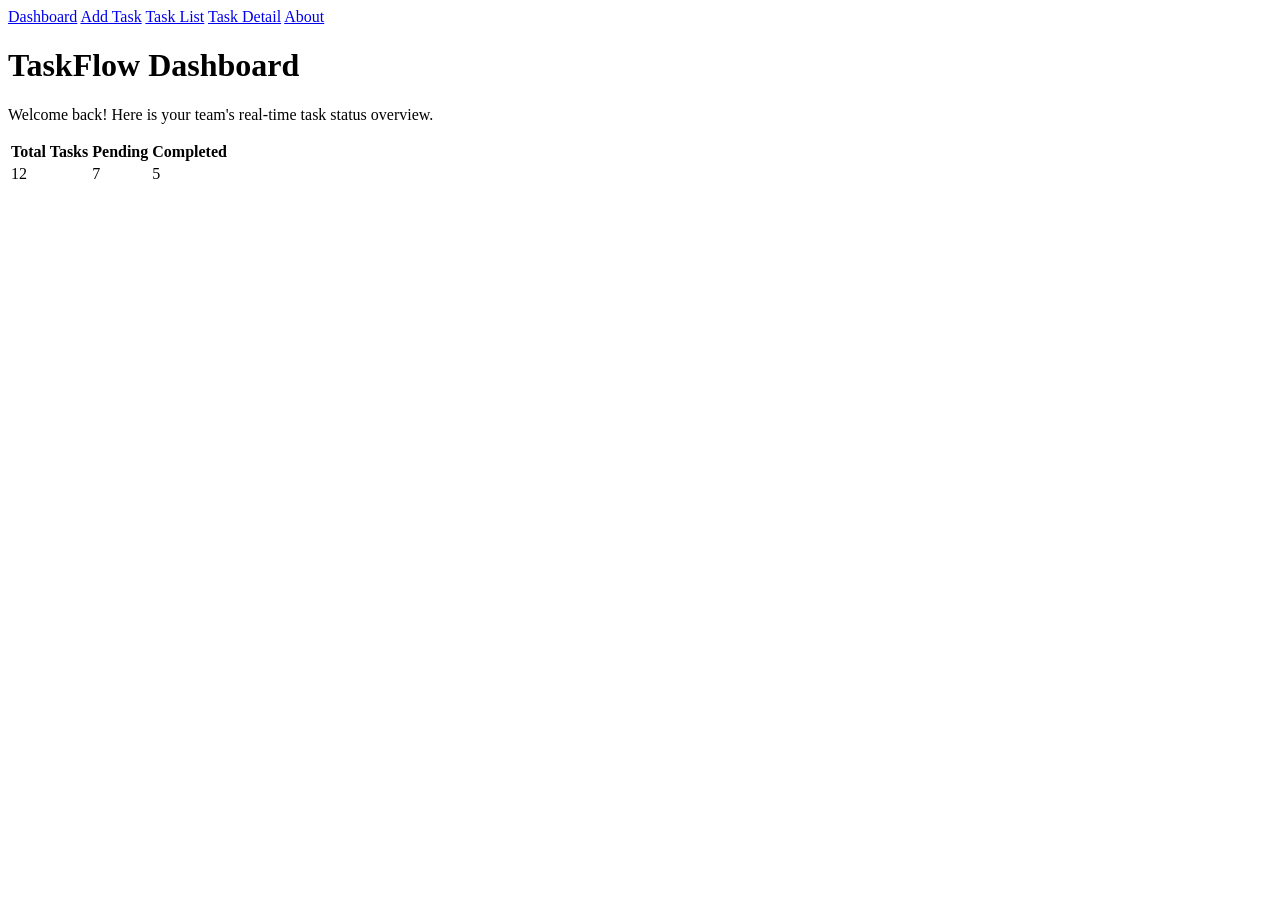
==== index.html @ 91dea452 "infrastructure setup by TL" ====
<!DOCTYPE html>
<html lang="en">
<head>
    <meta charset="UTF-8">
    <title>TaskFlow - Dashboard</title>
    <link rel="stylesheet" href="style.css">
</head>
<body>
    <header>
        <nav>
            <a href="index.html">Dashboard</a>
            <a href="add-task.html">Add Task</a>
            <a href="task-list.html">Task List</a>
            <a href="task-detail.html">Task Detail</a>
            <a href="about.html">About</a>
        </nav>
    </header>
    <div class="container">
        <h1>TaskFlow Dashboard</h1>
        <p>Welcome back! Here is your team's real-time task status overview.</p>
        <table>
            <tr><th>Total Tasks</th><th>Pending</th><th>Completed</th></tr>
            <tr><td>12</td><td>7</td><td>5</td></tr>
        </table>
    </div>
</body>
</html>
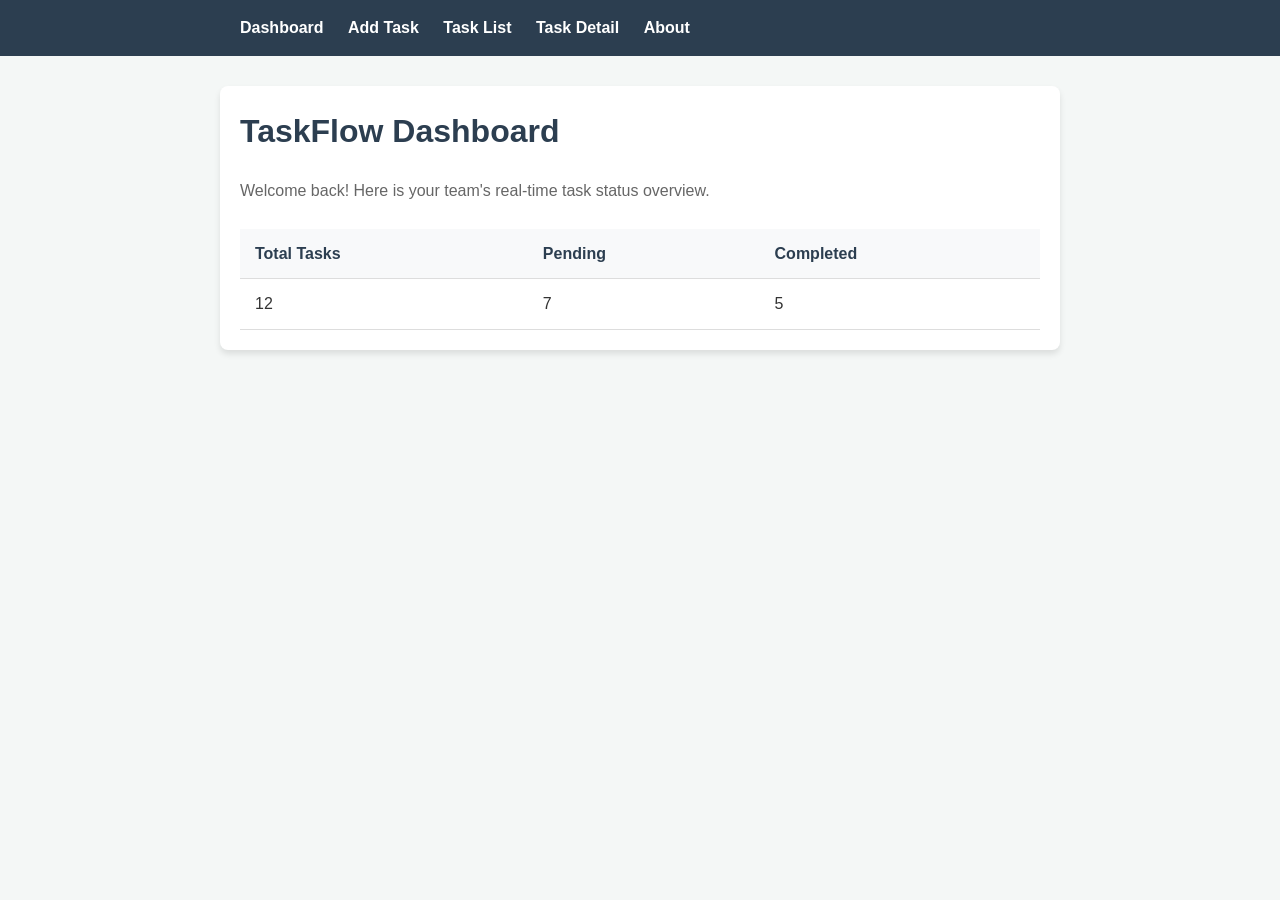
==== commit 0af81ff9: "ui fix" ====
--- a/index.html
+++ b/index.html
@@ -3,7 +3,85 @@
 <head>
     <meta charset="UTF-8">
     <title>TaskFlow - Dashboard</title>
-    <link rel="stylesheet" href="style.css">
+    <style>
+        /* Base styles */
+        body {
+            font-family: 'Segoe UI', Tahoma, Geneva, Verdana, sans-serif;
+            line-height: 1.6;
+            background-color: #f4f7f6;
+            color: #333;
+            margin: 0;
+            padding: 0;
+        }
+
+        /* Container to center content */
+        .container {
+            max-width: 800px;
+            margin: 30px auto;
+            padding: 20px;
+            background-color: #fff;
+            border-radius: 8px;
+            box-shadow: 0 4px 6px rgba(0, 0, 0, 0.1);
+        }
+
+        /* Navigation Bar */
+        header {
+            background-color: #2c3e50;
+            padding: 15px 0;
+        }
+
+        nav {
+            max-width: 800px;
+            margin: 0 auto;
+            padding: 0 20px;
+        }
+
+        nav a {
+            color: #fff;
+            text-decoration: none;
+            margin-right: 20px;
+            font-weight: bold;
+            transition: color 0.3s ease;
+        }
+
+        nav a:hover {
+            color: #1abc9c;
+        }
+
+        /* Typography */
+        h1 {
+            color: #2c3e50;
+            margin-top: 0;
+        }
+
+        p {
+            color: #666;
+            margin-bottom: 25px;
+        }
+
+        /* Table Styling */
+        table {
+            width: 100%;
+            border-collapse: collapse;
+            margin-top: 20px;
+        }
+
+        th, td {
+            padding: 12px 15px;
+            text-align: left;
+            border-bottom: 1px solid #ddd;
+        }
+
+        th {
+            background-color: #f8f9fa;
+            color: #2c3e50;
+            font-weight: 600;
+        }
+
+        tr:hover {
+            background-color: #f1f1f1;
+        }
+    </style>
 </head>
 <body>
     <header>
